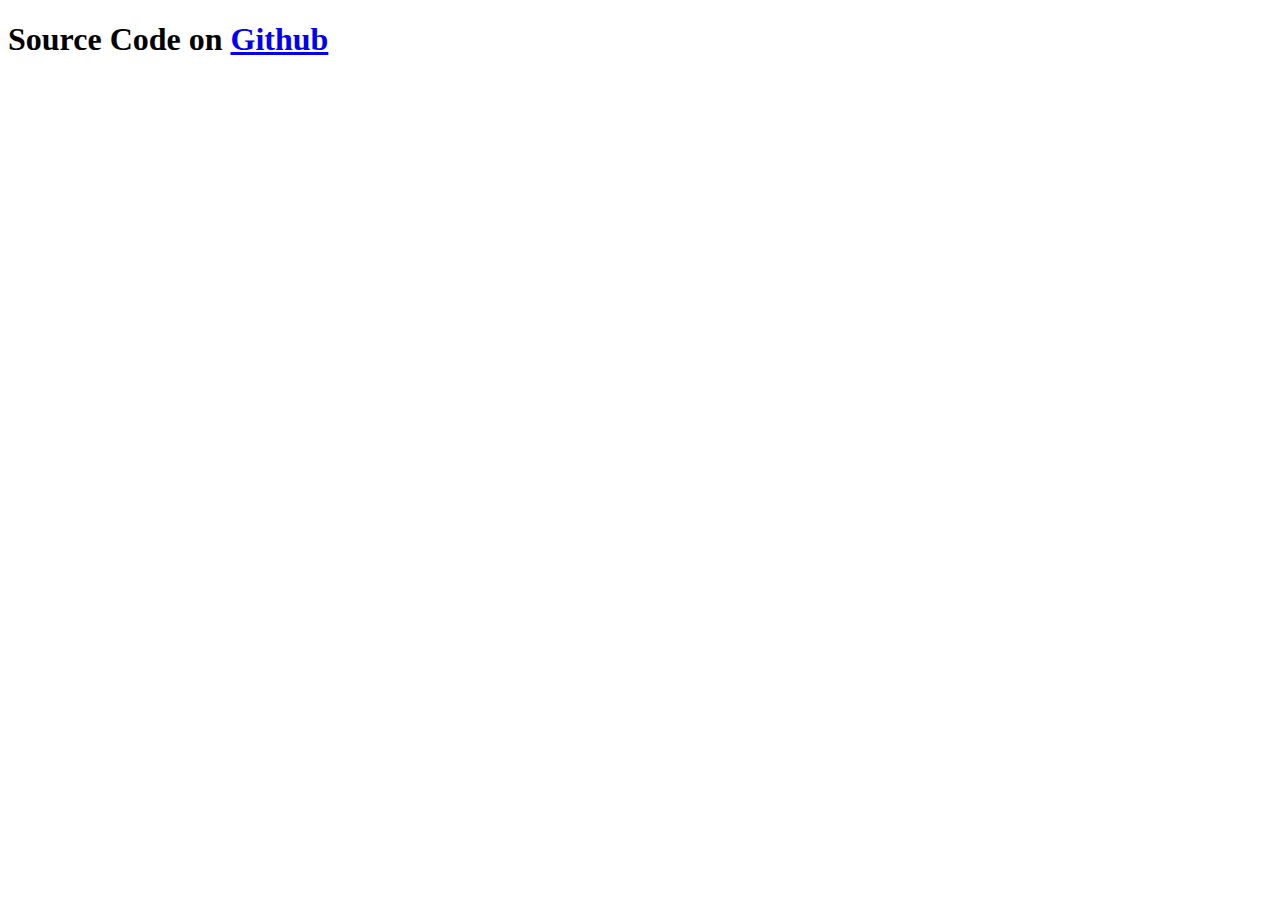
==== AboutMe/index.htm @ 5e52b2f7 "Create index.htm" ====
<!DOCTYPE html>
<html lang="zh-TW">
	<head>
		<meta charset="UTF-8">
		<title>關於口才才口</title>
	</head>
	<body>
		<h1>
			Source Code on <a href="https://github.com/ChesterTsai">Github</a>
		</h1>
		
		<h3>
			
		</h3>
	</body>
</html>
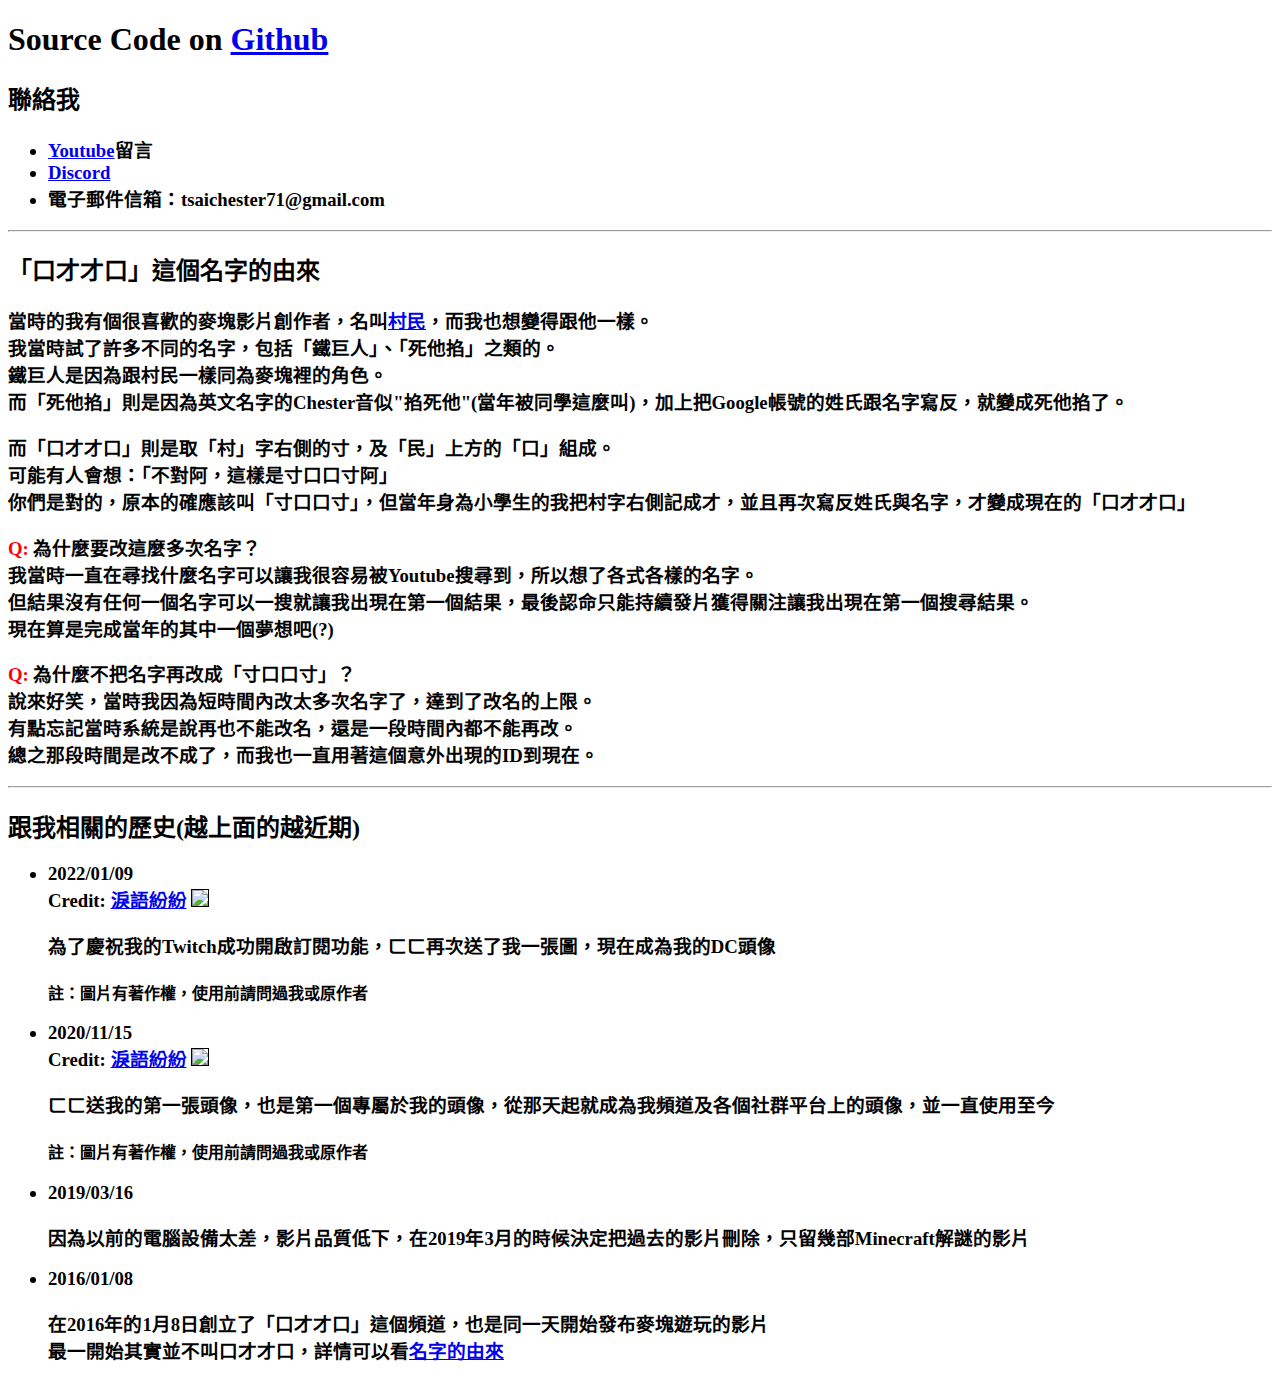
==== commit d7e4f69c: "Update index.htm" ====
--- a/AboutMe/index.htm
+++ b/AboutMe/index.htm
@@ -6,11 +6,91 @@
 	</head>
 	<body>
 		<h1>
-			Source Code on <a href="https://github.com/ChesterTsai">Github</a>
+			Source Code on <a href="https://github.com/ChesterTsai/chesterOnYT" target="_blank">Github</a>
 		</h1>
-		
+
+		<h2>
+			聯絡我
+		</h2>
+
 		<h3>
-			
+			<ul>
+				<li><a href="https://www.youtube.com/@chester1023" target="_blank">Youtube</a>留言
+				<li><a href="https://discord.gg/8rc575BKdR" target="_blank">Discord</a>
+				<li>電子郵件信箱：tsaichester71@gmail.com
+			</ul>
 		</h3>
+
+		<hr>
+
+		<h2>
+			<a name="NameHistory"></a>
+			「口才才口」這個名字的由來
+		</h2>
+
+		<h3>
+			當時的我有個很喜歡的麥塊影片創作者，名叫<a href="https://www.youtube.com/@%E6%9D%91%E6%B0%91-r2y" target="_blank">村民</a>，而我也想變得跟他一樣。<br>
+			我當時試了許多不同的名字，包括「鐵巨人」、「死他掐」之類的。<br>
+			鐵巨人是因為跟村民一樣同為麥塊裡的角色。<br>
+			而「死他掐」則是因為英文名字的Chester音似"掐死他"(當年被同學這麼叫)，加上把Google帳號的姓氏跟名字寫反，就變成死他掐了。
+			<p>
+			而「口才才口」則是取「村」字右側的寸，及「民」上方的「口」組成。<br>
+			可能有人會想：「不對阿，這樣是寸口口寸阿」<br>
+			你們是對的，原本的確應該叫「寸口口寸」，但當年身為小學生的我把村字右側記成才，並且再次寫反姓氏與名字，才變成現在的「口才才口」
+			<p>
+			<font color="#FF0000">Q:</font> 為什麼要改這麼多次名字？<br>
+			我當時一直在尋找什麼名字可以讓我很容易被Youtube搜尋到，所以想了各式各樣的名字。<br>
+			但結果沒有任何一個名字可以一搜就讓我出現在第一個結果，最後認命只能持續發片獲得關注讓我出現在第一個搜尋結果。<br>
+			現在算是完成當年的其中一個夢想吧(?)
+			<p>
+			<font color="#FF0000">Q:</font> 為什麼不把名字再改成「寸口口寸」？<br>
+			說來好笑，當時我因為短時間內改太多次名字了，達到了改名的上限。<br>
+			有點忘記當時系統是說再也不能改名，還是一段時間內都不能再改。<br>
+			總之那段時間是改不成了，而我也一直用著這個意外出現的ID到現在。
+		</h3>
+
+		<hr>
+
+		<h2>
+			跟我相關的歷史(越上面的越近期)
+		</h2>
+
+		<h3>
+			<ul>
+				<li>2022/01/09
+					<br>
+					Credit: <a href="https://xingnight.bsky.social" target="_blank">淚語紛紛</a>
+					<img src="nurse.png" width="100" border="1">
+
+					<p>
+					為了慶祝我的Twitch成功開啟訂閱功能，ㄈㄈ再次送了我一張圖，現在成為我的DC頭像
+
+					<br><br>
+					<font size="3">註：圖片有著作權，使用前請問過我或原作者</font>
+
+				<li>2020/11/15
+					<br>
+					Credit: <a href="https://xingnight.bsky.social" target="_blank">淚語紛紛</a>
+					<img src="pumpkin.png" width="100" border="1">
+
+					<p>
+					ㄈㄈ送我的第一張頭像，也是第一個專屬於我的頭像，從那天起就成為我頻道及各個社群平台上的頭像，並一直使用至今
+
+					<br><br>
+					<font size="3">註：圖片有著作權，使用前請問過我或原作者</font>
+
+				<li>2019/03/16
+
+					<p>
+					因為以前的電腦設備太差，影片品質低下，在2019年3月的時候決定把過去的影片刪除，只留幾部Minecraft解謎的影片
+
+				<li>2016/01/08
+
+					<p>
+					在2016年的1月8日創立了「口才才口」這個頻道，也是同一天開始發布麥塊遊玩的影片<br>
+					最一開始其實並不叫口才才口，詳情可以看<a href="#NameHistory">名字的由來</a>
+			</ul>
+		</h3>
+
 	</body>
 </html>
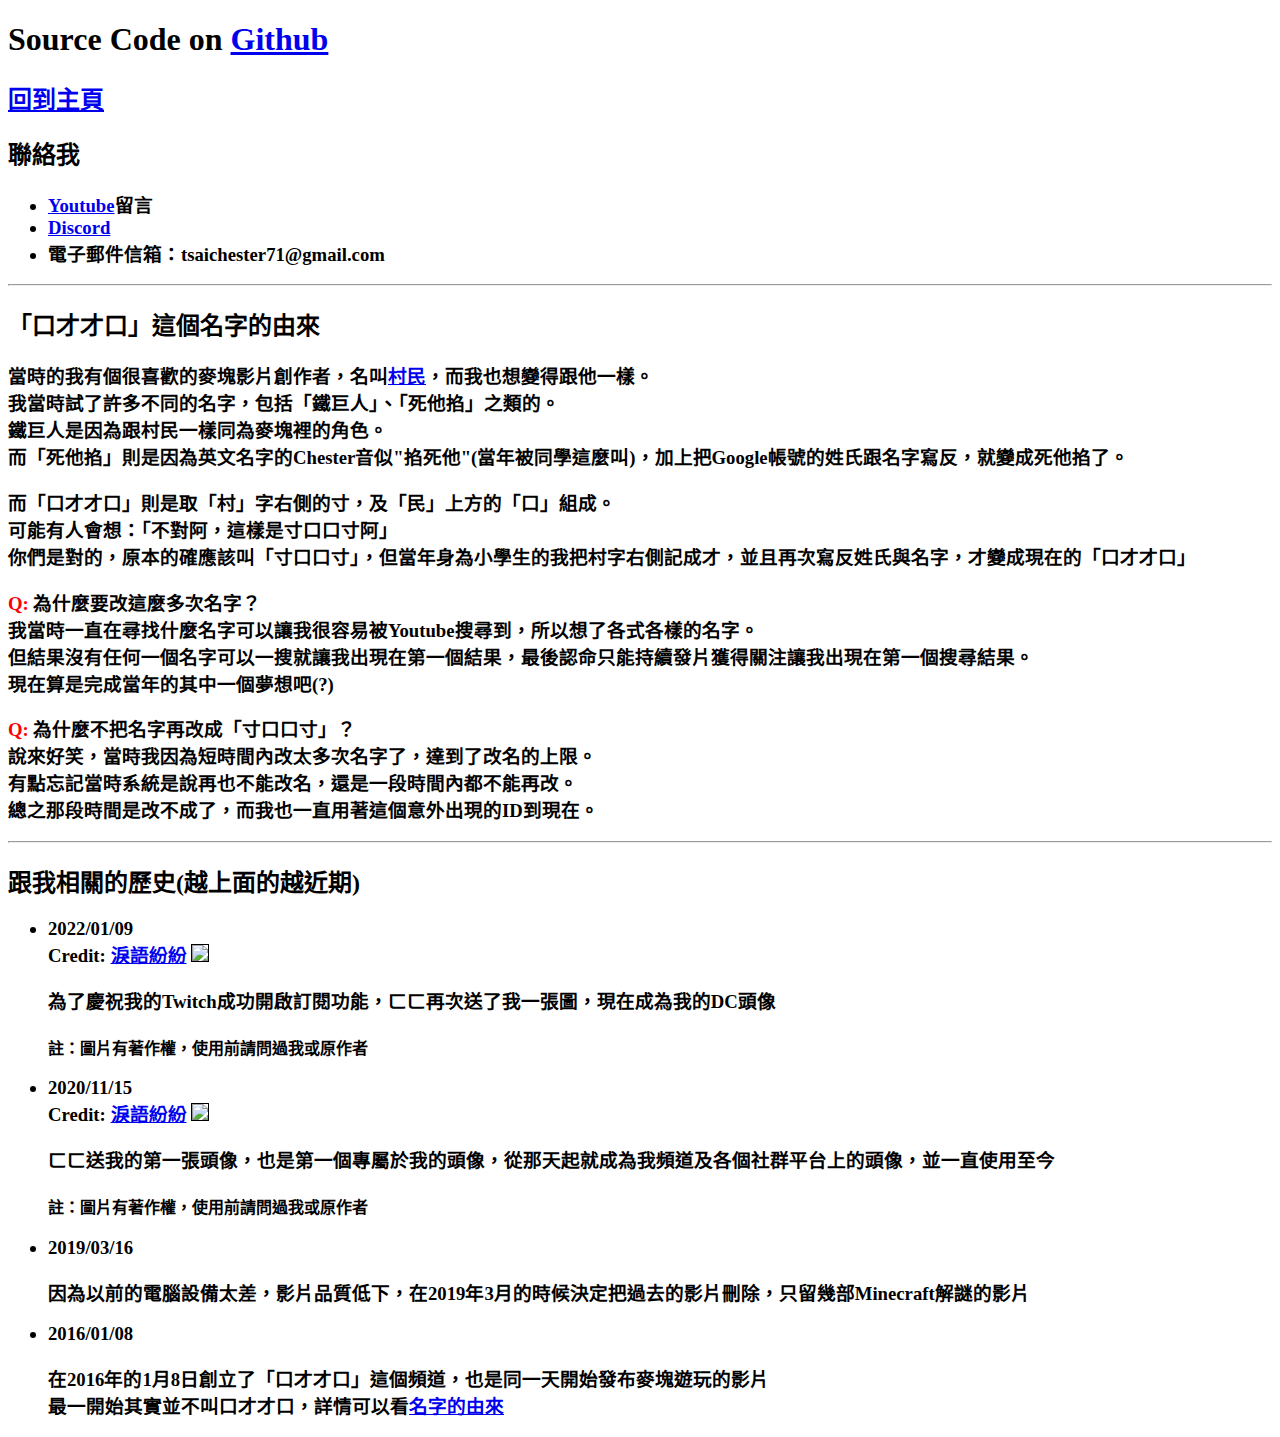
==== commit 109d0f1b: "Update index.htm" ====
--- a/AboutMe/index.htm
+++ b/AboutMe/index.htm
@@ -2,12 +2,20 @@
 <html lang="zh-TW">
 	<head>
 		<meta charset="UTF-8">
+		<link rel="icon" href="../pictures/nurse.png">
 		<title>關於口才才口</title>
 	</head>
 	<body>
 		<h1>
 			Source Code on <a href="https://github.com/ChesterTsai/chesterOnYT" target="_blank">Github</a>
 		</h1>
+
+		<h2>
+			<!--	Link to Home Page	-->
+			<a href="../index.htm">
+				回到主頁
+			</a>
+		</h2>
 
 		<h2>
 			聯絡我
@@ -60,7 +68,7 @@
 				<li>2022/01/09
 					<br>
 					Credit: <a href="https://xingnight.bsky.social" target="_blank">淚語紛紛</a>
-					<img src="nurse.png" width="100" border="1">
+					<img src="../pictures/nurse.png" width="100" border="1">
 
 					<p>
 					為了慶祝我的Twitch成功開啟訂閱功能，ㄈㄈ再次送了我一張圖，現在成為我的DC頭像
@@ -71,7 +79,7 @@
 				<li>2020/11/15
 					<br>
 					Credit: <a href="https://xingnight.bsky.social" target="_blank">淚語紛紛</a>
-					<img src="pumpkin.png" width="100" border="1">
+					<img src="../pictures/pumpkin.png" width="100" border="1">
 
 					<p>
 					ㄈㄈ送我的第一張頭像，也是第一個專屬於我的頭像，從那天起就成為我頻道及各個社群平台上的頭像，並一直使用至今
@@ -83,7 +91,7 @@
 
 					<p>
 					因為以前的電腦設備太差，影片品質低下，在2019年3月的時候決定把過去的影片刪除，只留幾部Minecraft解謎的影片
-
+				
 				<li>2016/01/08
 
 					<p>
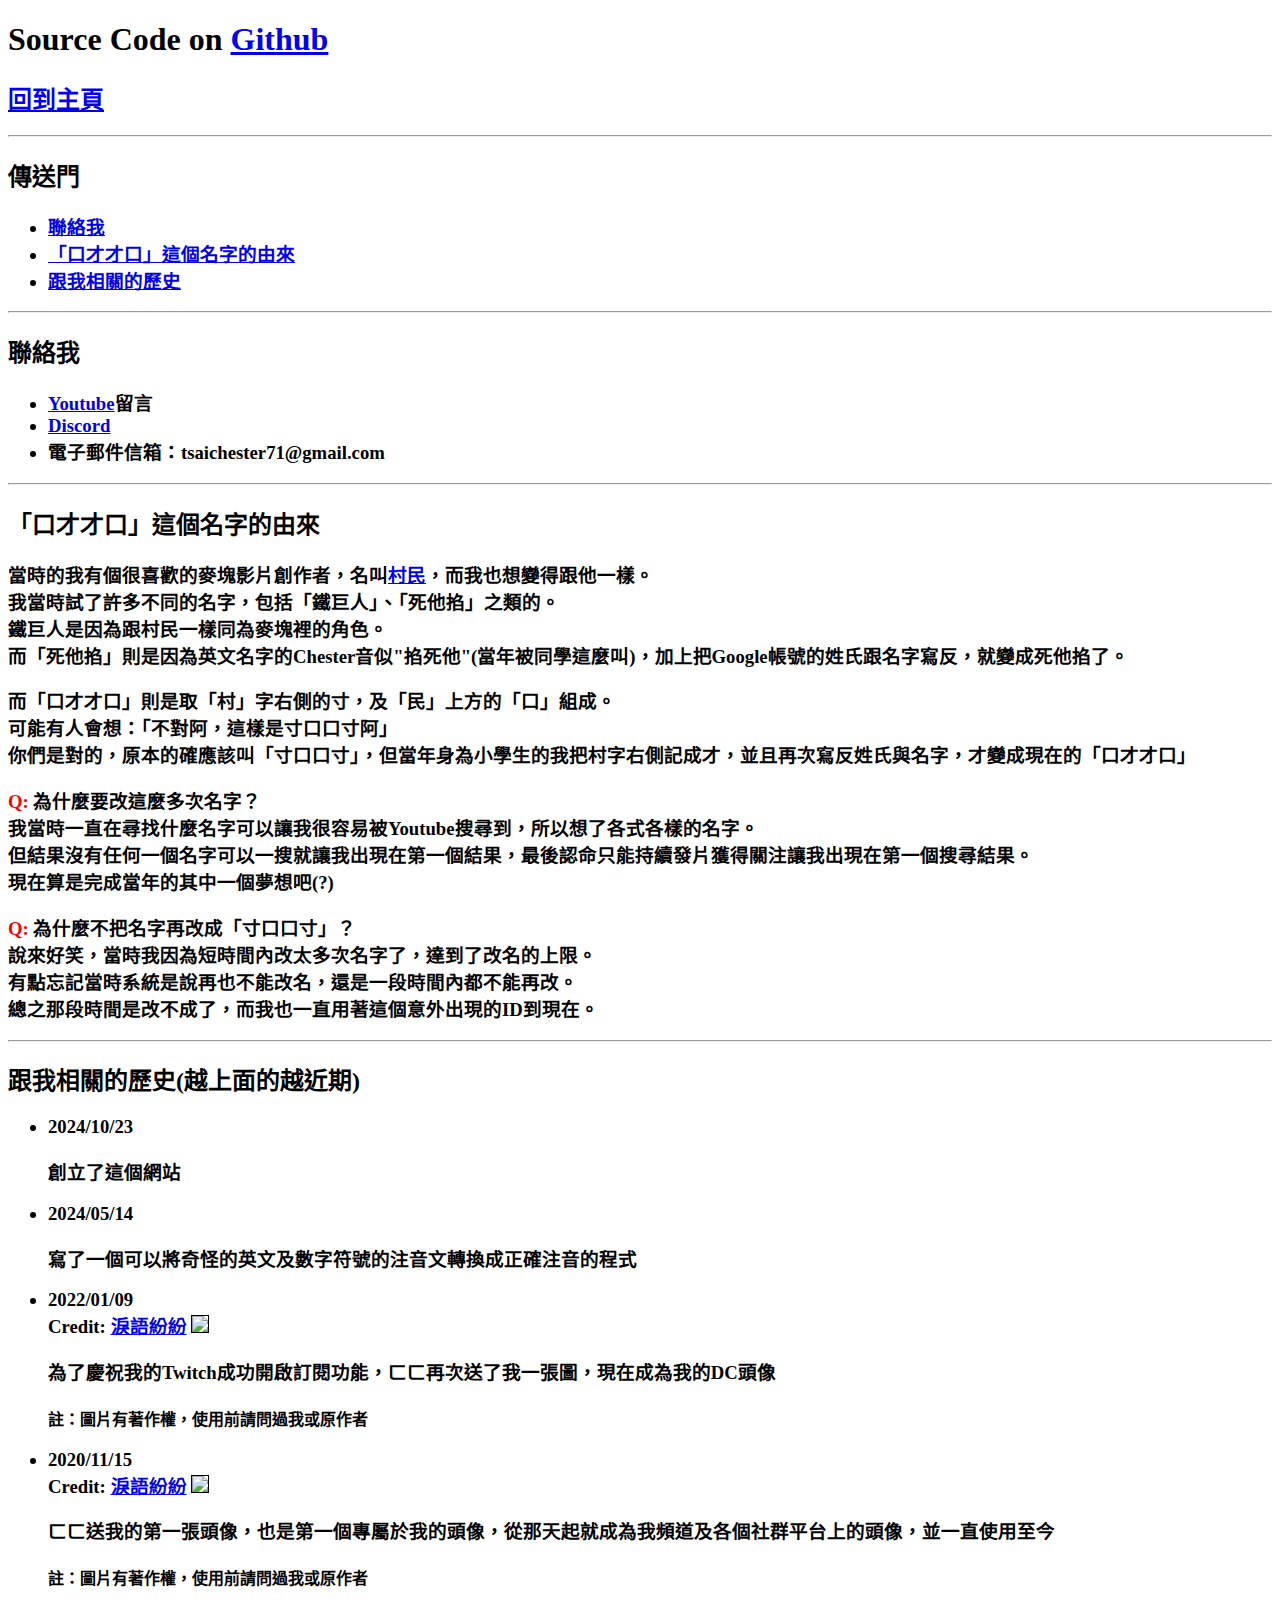
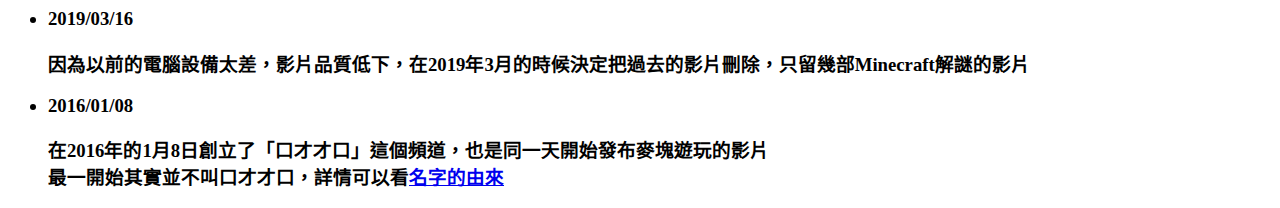
==== commit 7cbc0883: "Update index.htm" ====
--- a/AboutMe/index.htm
+++ b/AboutMe/index.htm
@@ -2,7 +2,7 @@
 <html lang="zh-TW">
 	<head>
 		<meta charset="UTF-8">
-		<link rel="icon" href="../pictures/nurse.png">
+		<link rel="icon" href="../images/nurse.png">
 		<title>關於口才才口</title>
 	</head>
 	<body>
@@ -17,7 +17,24 @@
 			</a>
 		</h2>
 
+		<hr>
+
 		<h2>
+			傳送門
+		</h2>
+
+		<h3>
+			<ul>
+				<li><a href="#Contact">聯絡我</a>
+				<li><a href="#NameOrigin">「口才才口」這個名字的由來</a>
+				<li><a href="#MyHistory">跟我相關的歷史</a>
+			</ul>
+		</h3>
+
+		<hr>
+
+		<h2>
+			<a name="Contact"></a>
 			聯絡我
 		</h2>
 
@@ -32,7 +49,7 @@
 		<hr>
 
 		<h2>
-			<a name="NameHistory"></a>
+			<a name="NameOrigin"></a>
 			「口才才口」這個名字的由來
 		</h2>
 
@@ -60,15 +77,27 @@
 		<hr>
 
 		<h2>
+			<a name="MyHistory"></a>
 			跟我相關的歷史(越上面的越近期)
 		</h2>
 
 		<h3>
 			<ul>
+				
+				<li>2024/10/23
+
+					<p>
+					創立了這個網站
+
+				<li>2024/05/14
+
+					<p>
+					寫了一個可以將奇怪的英文及數字符號的注音文轉換成正確注音的程式
+
 				<li>2022/01/09
 					<br>
 					Credit: <a href="https://xingnight.bsky.social" target="_blank">淚語紛紛</a>
-					<img src="../pictures/nurse.png" width="100" border="1">
+					<img src="../images/nurse.png" width="100" border="1">
 
 					<p>
 					為了慶祝我的Twitch成功開啟訂閱功能，ㄈㄈ再次送了我一張圖，現在成為我的DC頭像
@@ -79,7 +108,7 @@
 				<li>2020/11/15
 					<br>
 					Credit: <a href="https://xingnight.bsky.social" target="_blank">淚語紛紛</a>
-					<img src="../pictures/pumpkin.png" width="100" border="1">
+					<img src="../images/pumpkin.png" width="100" border="1">
 
 					<p>
 					ㄈㄈ送我的第一張頭像，也是第一個專屬於我的頭像，從那天起就成為我頻道及各個社群平台上的頭像，並一直使用至今
@@ -91,12 +120,12 @@
 
 					<p>
 					因為以前的電腦設備太差，影片品質低下，在2019年3月的時候決定把過去的影片刪除，只留幾部Minecraft解謎的影片
-				
+
 				<li>2016/01/08
 
 					<p>
 					在2016年的1月8日創立了「口才才口」這個頻道，也是同一天開始發布麥塊遊玩的影片<br>
-					最一開始其實並不叫口才才口，詳情可以看<a href="#NameHistory">名字的由來</a>
+					最一開始其實並不叫口才才口，詳情可以看<a href="#NameOrigin">名字的由來</a>
 			</ul>
 		</h3>
 
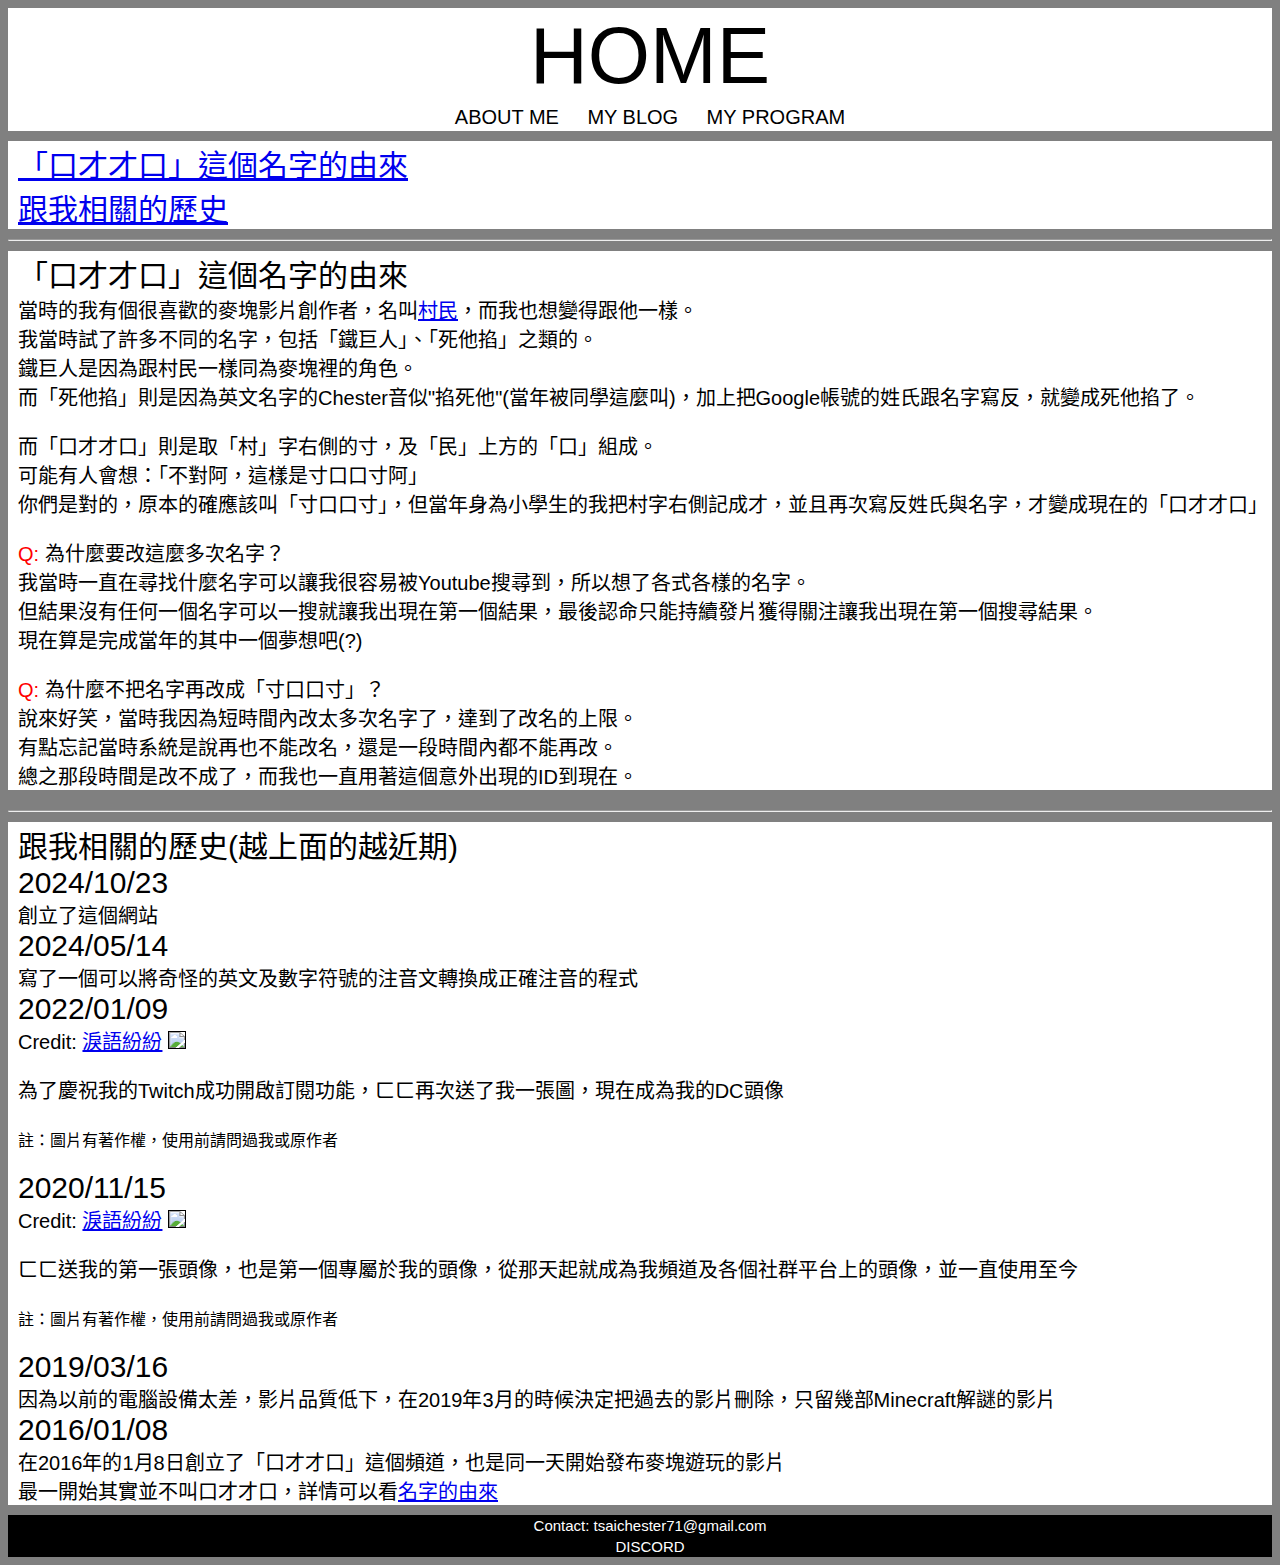
==== commit ba961513: "almost re-write the whole web" ====
--- a/AboutMe/index.htm
+++ b/AboutMe/index.htm
@@ -4,130 +4,97 @@
 		<meta charset="UTF-8">
 		<link rel="icon" href="../images/nurse.png">
 		<title>關於口才才口</title>
+		<link rel="stylesheet" href="../styles.css">
 	</head>
 	<body>
-		<h1>
-			Source Code on <a href="https://github.com/ChesterTsai/chesterOnYT" target="_blank">Github</a>
-		</h1>
+		<header>
+			<nav>
+				<ul>
+					<li class="home"><a href="../index.htm">Home</a></li>
+				</ul>
+				<ul>
+					<li><a href="index.htm">About Me</a></li>
+					<li><a href="../MyBlog/index.htm">My Blog</a></li>
+					<li><a href="../MyProgram/index.htm">My Program</a></li>
+				</ul>
+			</nav>
+		</header>
+		<section>
+			<div><a href="#NameOrigin">「口才才口」這個名字的由來</a></div>
+			<div><a href="#MyHistory">跟我相關的歷史</a></div>
+		</section>
+		<hr>
+		<section>
+			<div><a name="NameOrigin"></a>「口才才口」這個名字的由來</div>
+			<div class="detailsContent">
+				當時的我有個很喜歡的麥塊影片創作者，名叫<a href="https://www.youtube.com/@%E6%9D%91%E6%B0%91-r2y" target="_blank">村民</a>，而我也想變得跟他一樣。<br>
+				我當時試了許多不同的名字，包括「鐵巨人」、「死他掐」之類的。<br>
+				鐵巨人是因為跟村民一樣同為麥塊裡的角色。<br>
+				而「死他掐」則是因為英文名字的Chester音似"掐死他"(當年被同學這麼叫)，加上把Google帳號的姓氏跟名字寫反，就變成死他掐了。
+				<p>
+				而「口才才口」則是取「村」字右側的寸，及「民」上方的「口」組成。<br>
+				可能有人會想：「不對阿，這樣是寸口口寸阿」<br>
+				你們是對的，原本的確應該叫「寸口口寸」，但當年身為小學生的我把村字右側記成才，並且再次寫反姓氏與名字，才變成現在的「口才才口」
+				<p>
+				<font color="#FF0000">Q:</font> 為什麼要改這麼多次名字？<br>
+				我當時一直在尋找什麼名字可以讓我很容易被Youtube搜尋到，所以想了各式各樣的名字。<br>
+				但結果沒有任何一個名字可以一搜就讓我出現在第一個結果，最後認命只能持續發片獲得關注讓我出現在第一個搜尋結果。<br>
+				現在算是完成當年的其中一個夢想吧(?)
+				<p>
+				<font color="#FF0000">Q:</font> 為什麼不把名字再改成「寸口口寸」？<br>
+				說來好笑，當時我因為短時間內改太多次名字了，達到了改名的上限。<br>
+				有點忘記當時系統是說再也不能改名，還是一段時間內都不能再改。<br>
+				總之那段時間是改不成了，而我也一直用著這個意外出現的ID到現在。
+			</div>
+		</section>
+		<hr>
+		<section>
+			<div><a name="MyHistory"></a>跟我相關的歷史(越上面的越近期)</div>
+			<div>2024/10/23</div>
+			<div class="detailsContent">
+				創立了這個網站
+			</div>
+			<div>2024/05/14</div>
+			<div class="detailsContent">
+				寫了一個可以將奇怪的英文及數字符號的注音文轉換成正確注音的程式
+			</div>
+			<div>2022/01/09</div>
+			<div class="detailsContent">
+				Credit: <a href="https://xingnight.bsky.social" target="_blank">淚語紛紛</a>
+				<img src="../images/nurse.png" width="100" border="1">
 
-		<h2>
-			<!--	Link to Home Page	-->
-			<a href="../index.htm">
-				回到主頁
-			</a>
-		</h2>
+				<p>
+				為了慶祝我的Twitch成功開啟訂閱功能，ㄈㄈ再次送了我一張圖，現在成為我的DC頭像
 
-		<hr>
+				<br><br>
+				<font size="3">註：圖片有著作權，使用前請問過我或原作者</font>
+			</div>
+			<div>2020/11/15</div>
+			<div class="detailsContent">
+				Credit: <a href="https://xingnight.bsky.social" target="_blank">淚語紛紛</a>
+				<img src="../images/pumpkin.png" width="100" border="1">
 
-		<h2>
-			傳送門
-		</h2>
+				<p>
+				ㄈㄈ送我的第一張頭像，也是第一個專屬於我的頭像，從那天起就成為我頻道及各個社群平台上的頭像，並一直使用至今
 
-		<h3>
+				<br><br>
+				<font size="3">註：圖片有著作權，使用前請問過我或原作者</font>
+			</div>
+			<div>2019/03/16</div>
+			<div class="detailsContent">
+				因為以前的電腦設備太差，影片品質低下，在2019年3月的時候決定把過去的影片刪除，只留幾部Minecraft解謎的影片
+			</div>
+			<div>2016/01/08</div>
+			<div class="detailsContent">
+				在2016年的1月8日創立了「口才才口」這個頻道，也是同一天開始發布麥塊遊玩的影片<br>
+				最一開始其實並不叫口才才口，詳情可以看<a href="#NameOrigin">名字的由來</a>
+			</div>
+		</section>
+		<footer>
 			<ul>
-				<li><a href="#Contact">聯絡我</a>
-				<li><a href="#NameOrigin">「口才才口」這個名字的由來</a>
-				<li><a href="#MyHistory">跟我相關的歷史</a>
+				<li>Contact: tsaichester71@gmail.com</li>
+				<li><a href="https://discord.gg/8rc575BKdR" target="_blank">Discord</a></li>
 			</ul>
-		</h3>
-
-		<hr>
-
-		<h2>
-			<a name="Contact"></a>
-			聯絡我
-		</h2>
-
-		<h3>
-			<ul>
-				<li><a href="https://www.youtube.com/@chester1023" target="_blank">Youtube</a>留言
-				<li><a href="https://discord.gg/8rc575BKdR" target="_blank">Discord</a>
-				<li>電子郵件信箱：tsaichester71@gmail.com
-			</ul>
-		</h3>
-
-		<hr>
-
-		<h2>
-			<a name="NameOrigin"></a>
-			「口才才口」這個名字的由來
-		</h2>
-
-		<h3>
-			當時的我有個很喜歡的麥塊影片創作者，名叫<a href="https://www.youtube.com/@%E6%9D%91%E6%B0%91-r2y" target="_blank">村民</a>，而我也想變得跟他一樣。<br>
-			我當時試了許多不同的名字，包括「鐵巨人」、「死他掐」之類的。<br>
-			鐵巨人是因為跟村民一樣同為麥塊裡的角色。<br>
-			而「死他掐」則是因為英文名字的Chester音似"掐死他"(當年被同學這麼叫)，加上把Google帳號的姓氏跟名字寫反，就變成死他掐了。
-			<p>
-			而「口才才口」則是取「村」字右側的寸，及「民」上方的「口」組成。<br>
-			可能有人會想：「不對阿，這樣是寸口口寸阿」<br>
-			你們是對的，原本的確應該叫「寸口口寸」，但當年身為小學生的我把村字右側記成才，並且再次寫反姓氏與名字，才變成現在的「口才才口」
-			<p>
-			<font color="#FF0000">Q:</font> 為什麼要改這麼多次名字？<br>
-			我當時一直在尋找什麼名字可以讓我很容易被Youtube搜尋到，所以想了各式各樣的名字。<br>
-			但結果沒有任何一個名字可以一搜就讓我出現在第一個結果，最後認命只能持續發片獲得關注讓我出現在第一個搜尋結果。<br>
-			現在算是完成當年的其中一個夢想吧(?)
-			<p>
-			<font color="#FF0000">Q:</font> 為什麼不把名字再改成「寸口口寸」？<br>
-			說來好笑，當時我因為短時間內改太多次名字了，達到了改名的上限。<br>
-			有點忘記當時系統是說再也不能改名，還是一段時間內都不能再改。<br>
-			總之那段時間是改不成了，而我也一直用著這個意外出現的ID到現在。
-		</h3>
-
-		<hr>
-
-		<h2>
-			<a name="MyHistory"></a>
-			跟我相關的歷史(越上面的越近期)
-		</h2>
-
-		<h3>
-			<ul>
-				
-				<li>2024/10/23
-
-					<p>
-					創立了這個網站
-
-				<li>2024/05/14
-
-					<p>
-					寫了一個可以將奇怪的英文及數字符號的注音文轉換成正確注音的程式
-
-				<li>2022/01/09
-					<br>
-					Credit: <a href="https://xingnight.bsky.social" target="_blank">淚語紛紛</a>
-					<img src="../images/nurse.png" width="100" border="1">
-
-					<p>
-					為了慶祝我的Twitch成功開啟訂閱功能，ㄈㄈ再次送了我一張圖，現在成為我的DC頭像
-
-					<br><br>
-					<font size="3">註：圖片有著作權，使用前請問過我或原作者</font>
-
-				<li>2020/11/15
-					<br>
-					Credit: <a href="https://xingnight.bsky.social" target="_blank">淚語紛紛</a>
-					<img src="../images/pumpkin.png" width="100" border="1">
-
-					<p>
-					ㄈㄈ送我的第一張頭像，也是第一個專屬於我的頭像，從那天起就成為我頻道及各個社群平台上的頭像，並一直使用至今
-
-					<br><br>
-					<font size="3">註：圖片有著作權，使用前請問過我或原作者</font>
-
-				<li>2019/03/16
-
-					<p>
-					因為以前的電腦設備太差，影片品質低下，在2019年3月的時候決定把過去的影片刪除，只留幾部Minecraft解謎的影片
-
-				<li>2016/01/08
-
-					<p>
-					在2016年的1月8日創立了「口才才口」這個頻道，也是同一天開始發布麥塊遊玩的影片<br>
-					最一開始其實並不叫口才才口，詳情可以看<a href="#NameOrigin">名字的由來</a>
-			</ul>
-		</h3>
-
+		</footer>
 	</body>
-</html>
+</html>--- a/styles.css
+++ b/styles.css
@@ -0,0 +1,78 @@
+body {
+	background: grey;
+	font-family: Helvetica Nene, Helvetica, Arial, sans-serif
+}
+
+ul {
+	margin: 0;
+	padding: 0;
+	list-style: none;
+}
+
+li {
+	display: inline-block;
+	margin-left: 20px;
+	padding: 2px;
+}
+
+header {
+	background-color: white;
+	text-align: center;
+}
+
+header a {
+	color: black;
+	text-decoration: none;
+	text-transform: uppercase;
+	position: relative;
+	font-size: 20px
+}
+header a:hover{
+	color: grey;
+	text-decoration: underline blue;
+}
+
+header .home a {
+	background-size: 80px;
+	height: 80px;
+	top: 0px;
+	width: 50px;
+	font-size: 80px
+}
+
+section {
+	background-color: white;
+	margin-top: 10px;
+	margin-bottom: 10px;
+}
+
+div {
+	margin: auto;
+	margin-left: 10px;
+	font-size: 30px;
+}
+
+.detailsContent {
+	font-size: 20px;
+}
+
+footer {
+	background-color: black;
+	color: white;
+	text-align: center;
+	font-size: 15px;
+}
+
+footer li {
+	display: grid;
+}
+
+footer a {
+	color: white;
+	text-decoration: none;
+	text-transform: uppercase;
+}
+
+footer a:hover {
+	text-decoration: underline blue;
+}